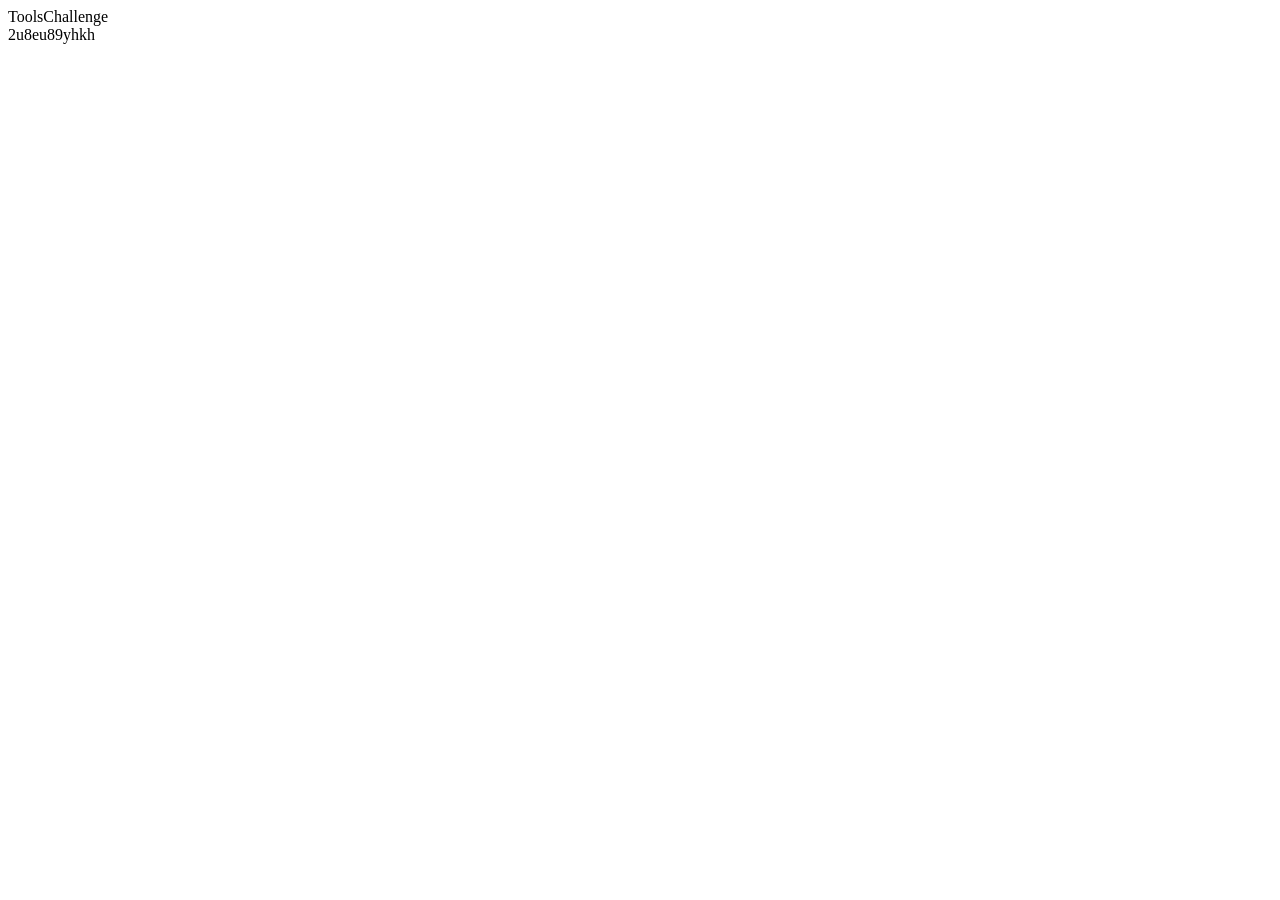
==== src/main/resources/templates/index.html @ 5ec9211c "Arquivo index.html" ====
<html lang="">
<head>
	<meta charset="utf-8">
	<meta name="viewport" content="width=device-width, initial-scale=1">
	
    <title>ToolsChallenge</title>
</head>
<body>
	<!-- Header -->
	<header id="header">
		<div class="container">
		    <h1 class="neon"></h1>ToolsChallenge</h1>
		</div>
	</header>
	
	<main>
		<div class="row">
			2u8eu89yhkh
		</div>
	</main>
</body>
</html>
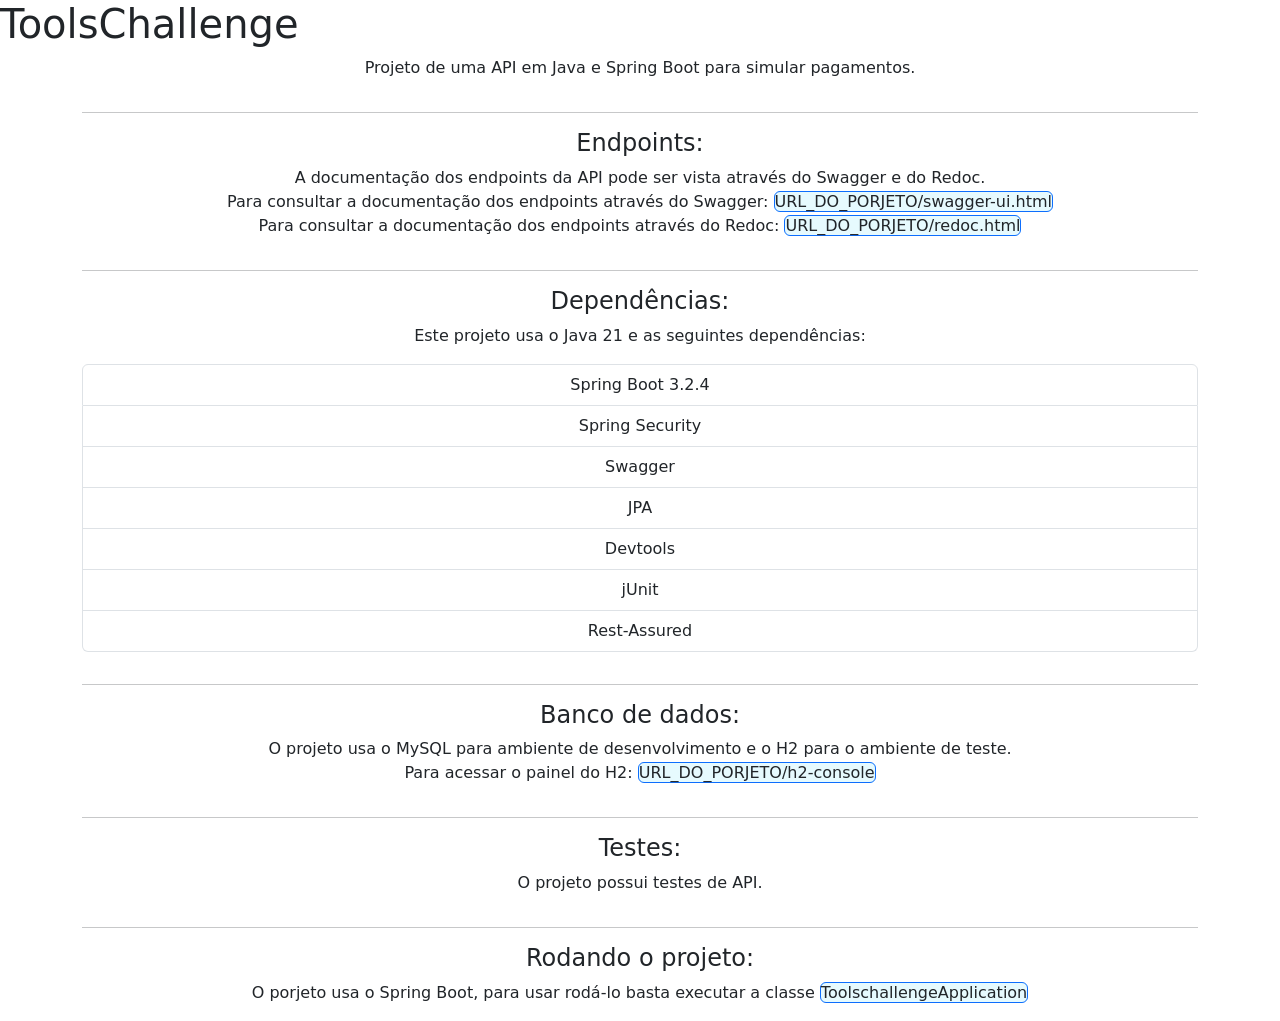
==== commit adc1fcb5: "Colocando a descrição do README.md no index.html" ====
--- a/src/main/resources/templates/index.html
+++ b/src/main/resources/templates/index.html
@@ -2,20 +2,102 @@
 <head>
 	<meta charset="utf-8">
 	<meta name="viewport" content="width=device-width, initial-scale=1">
+	
+	<script src="https://cdn.jsdelivr.net/npm/bootstrap@5.3.3/dist/js/bootstrap.bundle.min.js" integrity="sha384-YvpcrYf0tY3lHB60NNkmXc5s9fDVZLESaAA55NDzOxhy9GkcIdslK1eN7N6jIeHz" crossorigin="anonymous"></script>
+	
+	<link href="https://cdn.jsdelivr.net/npm/bootstrap@5.3.3/dist/css/bootstrap.min.css" rel="stylesheet" integrity="sha384-QWTKZyjpPEjISv5WaRU9OFeRpok6YctnYmDr5pNlyT2bRjXh0JMhjY6hW+ALEwIH" crossorigin="anonymous">
+	<link rel="stylesheet" type="text/css" href="css/neon.css">
 	
     <title>ToolsChallenge</title>
 </head>
 <body>
 	<!-- Header -->
 	<header id="header">
-		<div class="container">
-		    <h1 class="neon"></h1>ToolsChallenge</h1>
+		<div class="row">
+			<div class="col-xs-12">
+			    <h1 class="neon">ToolsChallenge</h1>
+			</div>
 		</div>
 	</header>
 	
 	<main>
-		<div class="row">
-			2u8eu89yhkh
+		<div class="container">
+			<div class="row">
+				<div class="col-xs-12">
+					<p class="text-center">
+						Projeto de uma API em Java e Spring Boot para simular pagamentos.
+					</p>
+				</div>
+			</div>
+			
+			<hr>
+			
+			<div class="row text-center">
+				<div class="col-xs-12">
+					<h4>Endpoints:</h4>
+					<p>
+						A documentação dos endpoints da API pode ser vista através do Swagger e do Redoc. <br>
+						Para consultar a documentação dos endpoints através do Swagger: <span class="bg-info bg-opacity-10 border border-primary rounded">URL_DO_PORJETO/swagger-ui.html</span> <br>
+						Para consultar a documentação dos endpoints através do Redoc: <span class="bg-info bg-opacity-10 border border-primary rounded">URL_DO_PORJETO/redoc.html</span> <br>
+					</p>
+				</div>
+			</div>
+			
+			<hr>
+						
+			<div class="row text-center">
+				<div class="col-xs-12">
+					<h4>Dependências:</h4>
+					
+					<p>
+						Este projeto usa o Java 21 e as seguintes dependências:
+						<ul class="list-group">
+						  <li class="list-group-item">Spring Boot 3.2.4</li>
+						  <li class="list-group-item">Spring Security</li>
+						  <li class="list-group-item">Swagger</li>
+						  <li class="list-group-item">JPA</li>
+						  <li class="list-group-item">Devtools</li>
+						  <li class="list-group-item">jUnit</li>
+						  <li class="list-group-item">Rest-Assured</li>
+						</ul>
+					</p>
+				</div>
+			</div>
+			
+			<hr>
+									
+			<div class="row text-center">
+				<div class="col-xs-12">
+					<h4>Banco de dados:</h4>
+					
+					<p>
+						O projeto usa o MySQL para ambiente de desenvolvimento e o H2 para o ambiente de teste. <br>
+						Para acessar o painel do H2: <span class="bg-info bg-opacity-10 border border-primary rounded">URL_DO_PORJETO/h2-console</span>
+					</p>
+				</div>
+			</div>
+			
+			<hr>
+												
+			<div class="row text-center">
+				<div class="col-xs-12">
+					<h4>Testes:</h4>
+					
+					<p>O projeto possui testes de API.</p>
+				</div>
+			</div>
+			
+			<hr>
+												
+			<div class="row text-center">
+				<div class="col-xs-12">
+					<h4>Rodando o projeto:</h4>
+					
+					<p>
+						O porjeto usa o Spring Boot, para usar rodá-lo basta executar a classe <span class="bg-info bg-opacity-10 border border-primary rounded">ToolschallengeApplication</span>
+					</p>
+				</div>
+			</div>
 		</div>
 	</main>
 </body>
